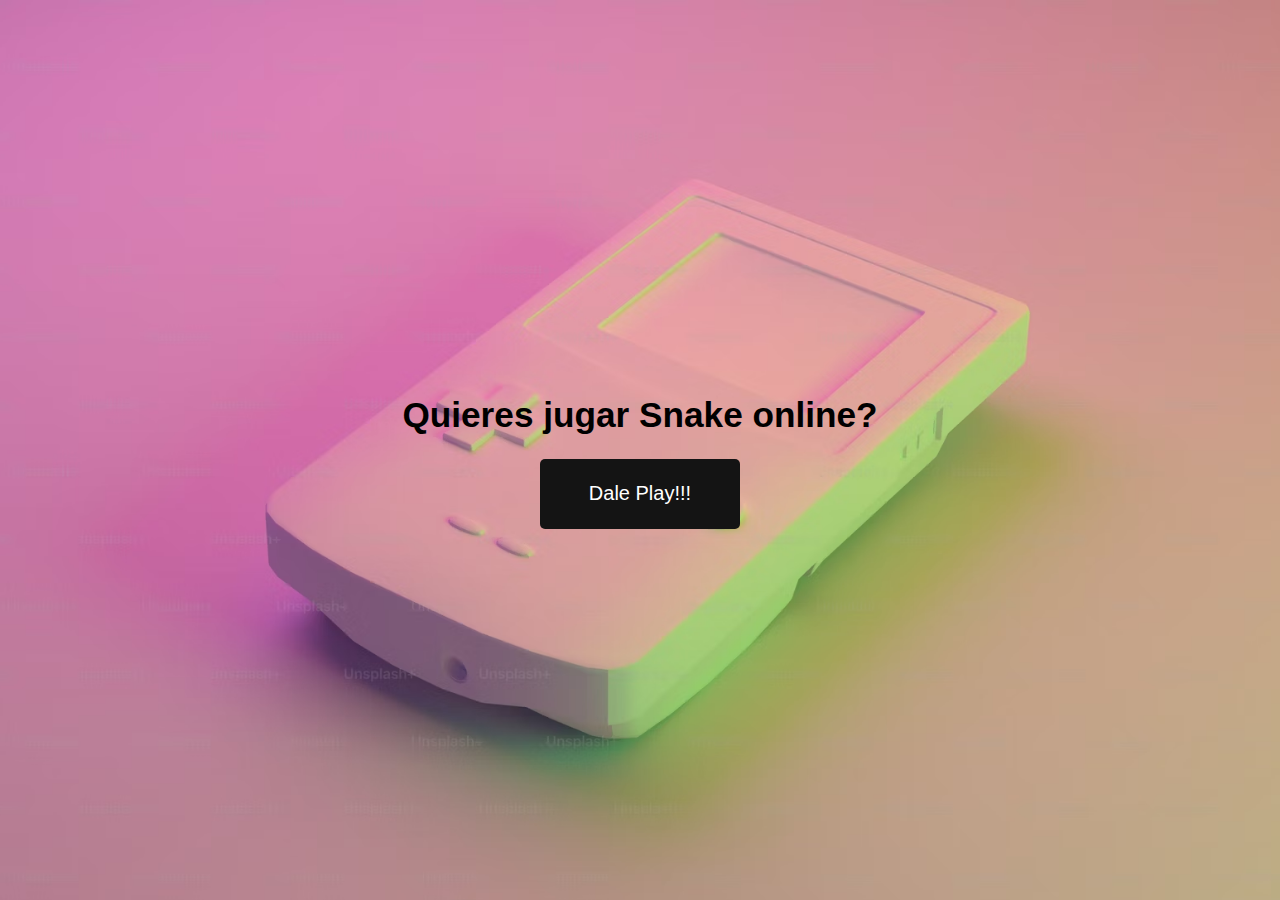
==== index.html @ 26291127 "added index.html" ====
<!DOCTYPE html>
<html lang="en">
  <head>
    <meta charset="UTF-8" />
    <meta name="viewport" content="width=device-width, initial-scale=1.0" />
    <link rel="stylesheet" href="/css/style.css" />
    <title>Video Consola Snake</title>
  </head>

  <body>
    <div class="">
      <h1>Quieres jugar Snake online?</h1>
      <div class="contenedor">
        <a href="/pages/game.html">
          <button class="boton"><span>Dale Play!!!</span></button>
        </a>
      </div>
    </div>
  </body>
</html>
---- css/style.css ----
body {
  margin: 0;
  padding: 0;
  background-image: url(/img/fondoplay.avif);
  background-size: cover;
  background-position: center;
  display: flex;
  justify-content: center;
  align-items: center;
  height: 100vh;
  width: 100vw;
  font-family: "Roboto", sans-serif;
  font-size: 1.1em;
  min-height: 100vh;
}

.contenedor {
  width: 100%;
  display: flex;
  justify-content: center;
  align-items: center;
}

.boton {
  align-items: center;
  justify-content: center;
  width: 200px;
  height: 70px;
  background: #141414;
  color: #fff;
  font-family: "Roboto", sans-serif;
  font-size: 20px;
  font-weight: 500;
  border: none;
  cursor: pointer;
  transition: 0.3s ease all;
  border-radius: 5px;
  position: relative;
  overflow: hidden;
}

.boton span {
  position: relative;
  z-index: 2;
  transition: 0.3s ease all;
}

.boton::after {
  content: "";
  width: 100%;
  height: 300px;
  background: #18a362;
  position: absolute;
  z-index: 1;
  top: -300px;
  left: 0;
  transition: 0.4s ease-in-out all;
  border-radius: 0px 0px 300px 300px;
}

.boton:hover::after {
  top: 0;
}
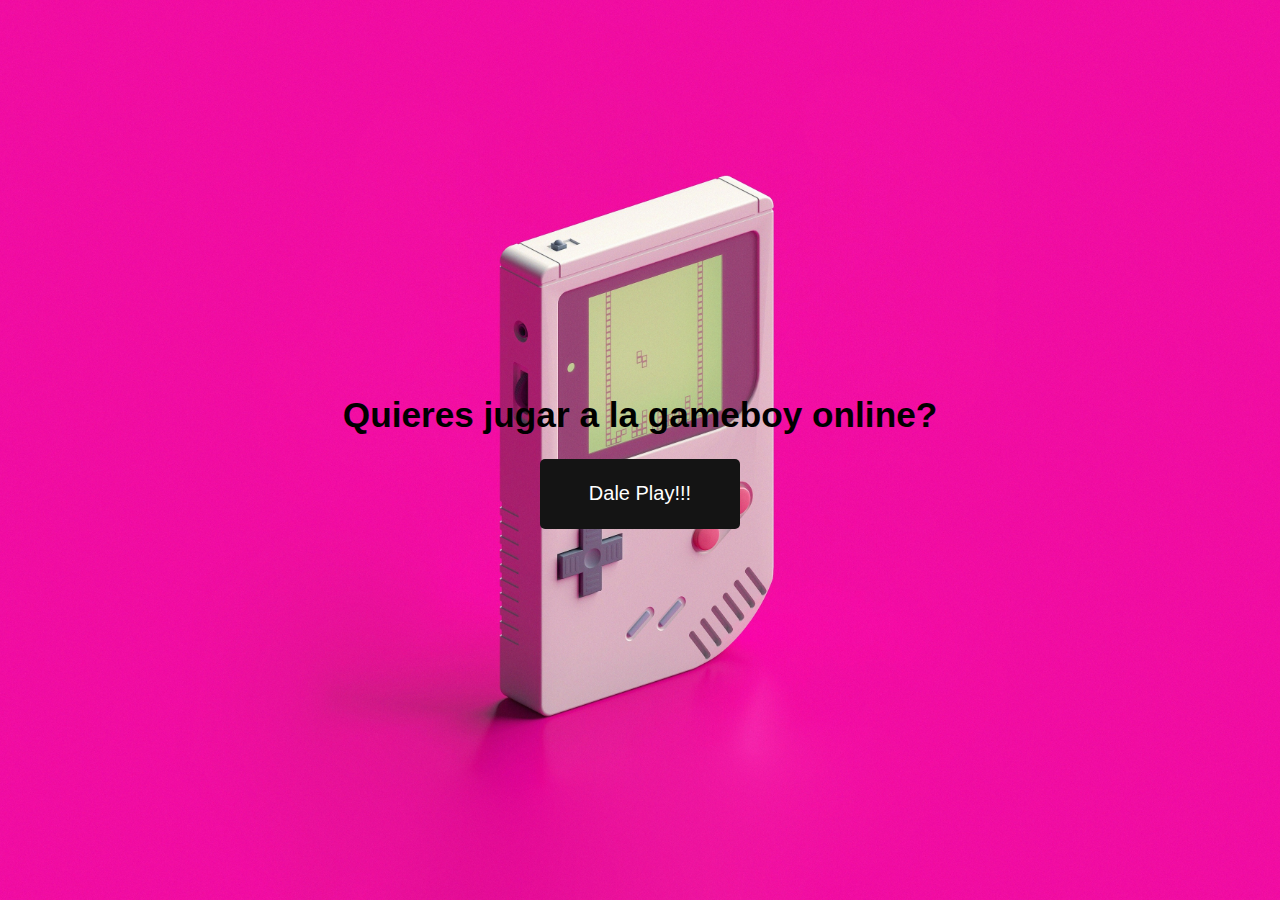
==== commit 3e2b42cf: "first commit" ====
--- a/index.html
+++ b/index.html
@@ -3,16 +3,15 @@
   <head>
     <meta charset="UTF-8" />
     <meta name="viewport" content="width=device-width, initial-scale=1.0" />
-    <link rel="stylesheet" href="/css/style.css" />
-    <title>Video Consola Snake</title>
+    <link rel="stylesheet" href="/css/styles.css" />
+    <title>Home</title>
   </head>
-
   <body>
     <div class="">
-      <h1>Quieres jugar Snake online?</h1>
+      <h1>Quieres jugar a la gameboy online?</h1>
       <div class="contenedor">
-        <a href="/pages/game.html">
-          <button class="boton"><span>Dale Play!!!</span></button>
+        <a href="/pages/consola.html">
+          <button class="button-play"><span>Dale Play!!!</span></button>
         </a>
       </div>
     </div>
--- a/css/styles.css
+++ b/css/styles.css
@@ -0,0 +1,185 @@
+body {
+  margin: 0;
+  padding: 0;
+  background-image: url(/img/play.jpg);
+  background-size: cover;
+  background-position: center;
+  display: flex;
+  justify-content: center;
+  align-items: center;
+  height: 100vh;
+  width: 100vw;
+  margin: 0;
+  font-family: "Roboto", sans-serif;
+  font-size: 1.1em;
+  min-height: 100vh;
+  color: rgb(237, 255, 100), 255, 255;
+}
+.contenedor {
+  width: 100%;
+  display: flex;
+  justify-content: center;
+  align-items: center;
+}
+.button-play {
+  align-items: center;
+  justify-content: center;
+  width: 200px;
+  height: 70px;
+  background: #141414;
+  color: #fff;
+  font-family: "Roboto", sans-serif;
+  font-size: 20px;
+  font-weight: 500;
+  border: none;
+  cursor: pointer;
+  transition: 0.3s ease all;
+  border-radius: 5px;
+  position: relative;
+  overflow: hidden;
+}
+.button-play span {
+  position: relative;
+  z-index: 2;
+  transition: 0.3s ease all;
+}
+.button-play::after {
+  content: "";
+  width: 100%;
+  height: 300px;
+  background: #18a362;
+  position: absolute;
+  z-index: 1;
+  top: -300px;
+  left: 0;
+  transition: 0.4s ease-in-out all;
+  border-radius: 0px 0px 300px 300px;
+}
+.button-play:hover::after {
+  top: 0;
+}
+.console {
+  position: relative;
+  background-color: #98aab0;
+  border: 8px solid #394241;
+  border-radius: 20px;
+  box-shadow: 0 0 20px rgba(0, 0, 0, 0.5);
+  width: 300px;
+  height: 460px;
+  display: flex;
+  flex-direction: column;
+  overflow: hidden;
+}
+.screen {
+  position: relative;
+  background-color: #000000;
+  display: flex;
+  justify-content: center;
+  align-items: center;
+  width: 300px;
+  height: 200px;
+}
+#imageContainer {
+  display: none;
+  position: absolute;
+  top: 0;
+  left: 0;
+  width: 100%;
+  height: 200px;
+  object-fit: contain;
+}
+.controls-cont {
+  display: flex;
+  position: relative;
+  flex-wrap: wrap;
+  padding: 0px;
+  gap: 70px;
+  top: 0px;
+  background-color: #8e959e;
+}
+.d-pad {
+  display: flex;
+  position: relative;
+  gap: 5px;
+  top: -10px;
+  left: 70px;
+}
+.btn-up,
+.btn-down,
+.btn-left,
+.btn-right {
+  width: 50px;
+  height: 50px;
+  background-color: #e4e4e4;
+  border-radius: 50%;
+}
+.btn-up {
+  position: relative;
+  top: -160%;
+  left: -8%;
+}
+.btn-down {
+  position: relative;
+  top: 15%;
+  left: -34%;
+}
+.btn-left {
+  position: relative;
+  top: -75%;
+  left: -80%;
+}
+.btn-right {
+  position: relative;
+  top: -75%;
+  left: -65%;
+}
+.action {
+  display: flex;
+  position: relative;
+  top: 95px;
+  left: 160px;
+}
+.btn-a,
+.btn-b {
+  width: 50px;
+  height: 50px;
+  border-radius: 50%;
+}
+.btn-a {
+  position: relative;
+  top: -30%;
+  left: 15%;
+  background-color: #c95a5a;
+}
+.btn-b {
+  position: relative;
+  top: -100%;
+  left: 25%;
+  background-color: #398fff;
+}
+.btn-on {
+  position: relative;
+  top: -35px;
+  left: 75px;
+  height: 12px;
+  width: 60px;
+  background: #999;
+  border-radius: 10px;
+  box-shadow: 0 0 0 5px #dfdfdf;
+  text-align: center;
+  line-height: 50px;
+  color: #000000;
+}
+.btn-off {
+  position: absolute;
+  top: 205px;
+  left: 165px;
+  height: 12px;
+  width: 60px;
+  background: #999;
+  border-radius: 10px;
+  box-shadow: 0 0 0 5px #dfdfdf;
+  text-align: center;
+  line-height: 50px;
+  color: #000000;
+}
